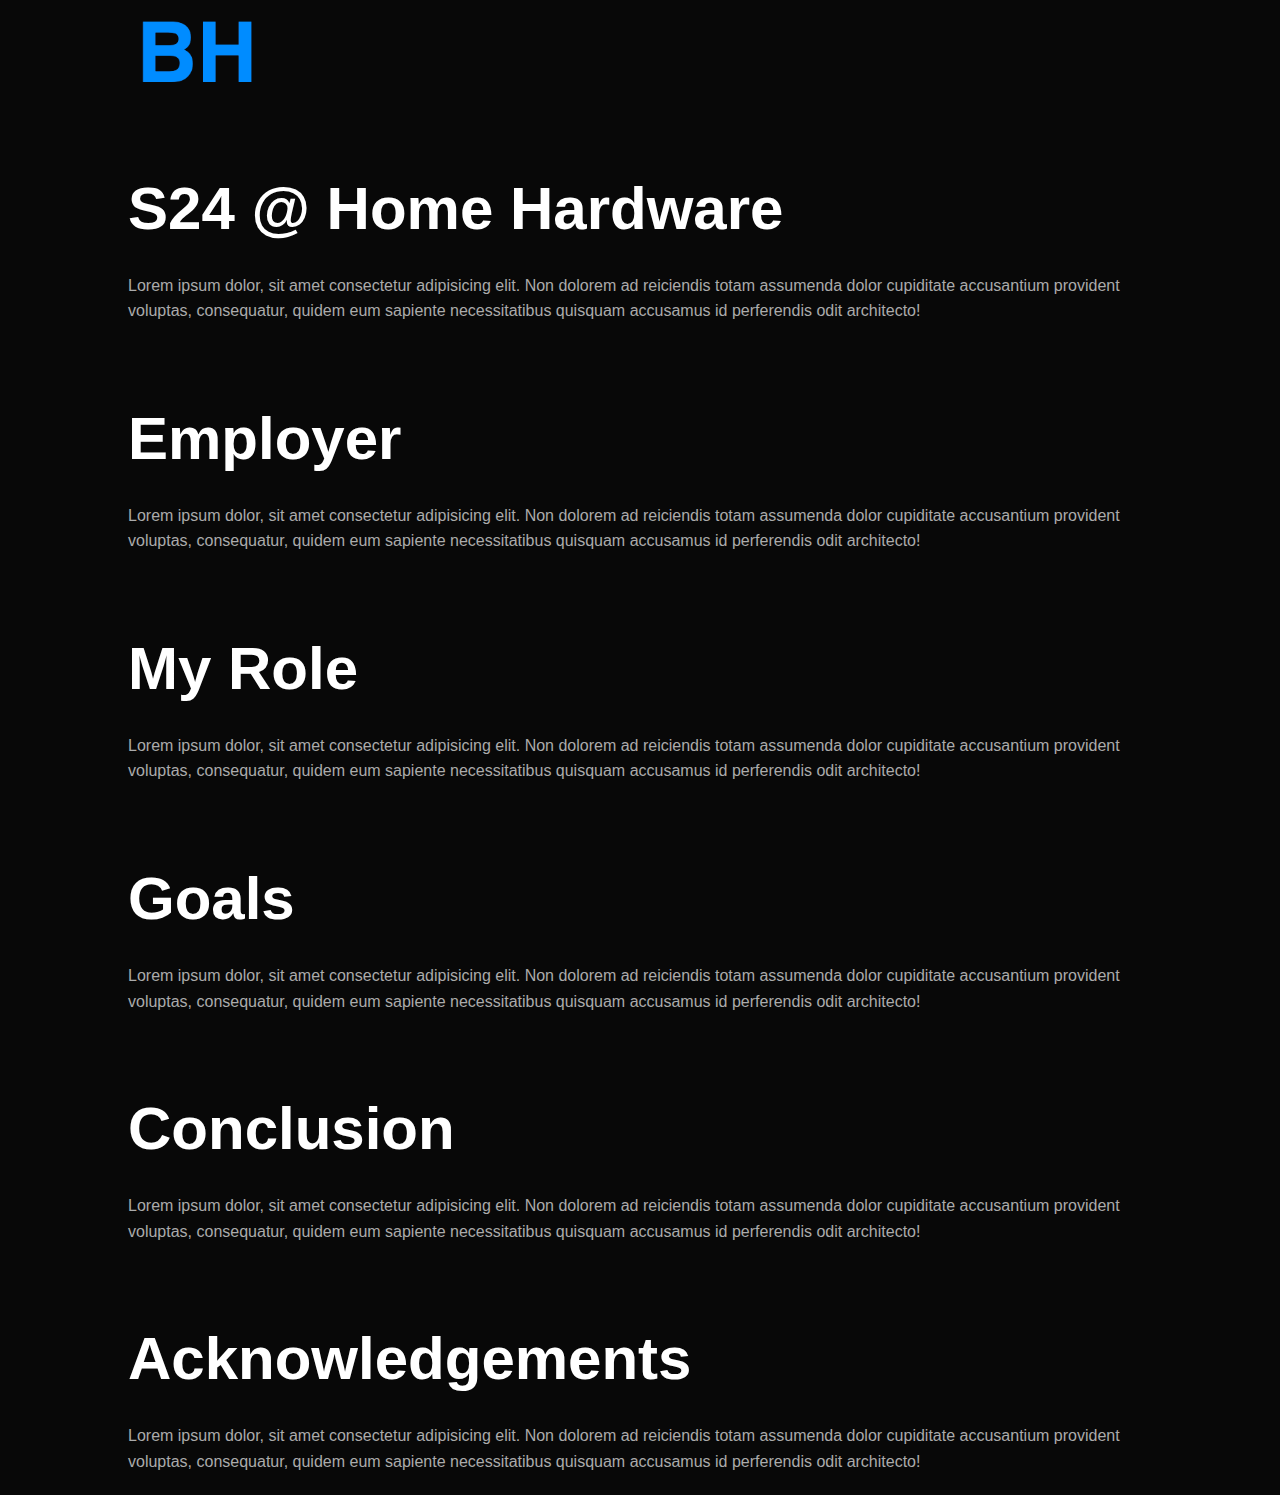
==== work-term-1.html @ 035efce2 "updated images, filled in content and released initial version of Pepper work term report" ====
<!DOCTYPE html>
<html lang="en">
<head>
    <meta charset="UTF-8">
    <meta http-equiv="X-UA-Compatible" content="IE=edge">
    <meta name="viewport" content="width=device-width, initial-scale=1.0">
    <title>Ben Holbrook</title>
    <link rel="stylesheet" href="work-term-style.css">
</head>
<body>
<!-- ------------------- header ------------------- -->
<div id="header">
    <div class="container">
        <a href="index.html"><img src="images/BH.png" class="logo"></a>
        <div class="title">
            <h1 class="sub-title">S24 @ Home Hardware</h1>
        </div>
        <div class="text">
            <p>
                Lorem ipsum dolor, sit amet consectetur adipisicing elit. Non dolorem ad reiciendis totam assumenda dolor cupiditate accusantium provident voluptas, consequatur, quidem eum sapiente necessitatibus quisquam accusamus id perferendis odit architecto!
            </p>
        </div>
    </div>
</div>
<div id="employer">
    <div class="container">
        <div class="title">
            <h1 class="sub-title">Employer</h1>
        </div>
        <div class="text">
            <p>
                Lorem ipsum dolor, sit amet consectetur adipisicing elit. Non dolorem ad reiciendis totam assumenda dolor cupiditate accusantium provident voluptas, consequatur, quidem eum sapiente necessitatibus quisquam accusamus id perferendis odit architecto!
            </p>
        </div>
    </div>
</div>
<div id="my-role">
    <div class="container">
        <div class="title">
            <h1 class="sub-title">My Role</h1>
        </div>
        <div class="text">
            <p>
                Lorem ipsum dolor, sit amet consectetur adipisicing elit. Non dolorem ad reiciendis totam assumenda dolor cupiditate accusantium provident voluptas, consequatur, quidem eum sapiente necessitatibus quisquam accusamus id perferendis odit architecto!
            </p>
        </div>
    </div>
</div>
<div id="goals">
    <div class="container">
        <div class="title">
            <h1 class="sub-title">Goals</h1>
        </div>
        <div class="text">
            <p>
                Lorem ipsum dolor, sit amet consectetur adipisicing elit. Non dolorem ad reiciendis totam assumenda dolor cupiditate accusantium provident voluptas, consequatur, quidem eum sapiente necessitatibus quisquam accusamus id perferendis odit architecto!
            </p>
        </div>
    </div>
</div>
<div id="conclusion">
    <div class="container">
        <div class="title">
            <h1 class="sub-title">Conclusion</h1>
        </div>
        <div class="text">
            <p>
                Lorem ipsum dolor, sit amet consectetur adipisicing elit. Non dolorem ad reiciendis totam assumenda dolor cupiditate accusantium provident voluptas, consequatur, quidem eum sapiente necessitatibus quisquam accusamus id perferendis odit architecto!
            </p>
        </div>
    </div>
</div>
<div id="acknowledgements">
    <div class="container">
        <div class="title">
            <h1 class="sub-title">Acknowledgements</h1>
        </div>
        <div class="text">
            <p>
                Lorem ipsum dolor, sit amet consectetur adipisicing elit. Non dolorem ad reiciendis totam assumenda dolor cupiditate accusantium provident voluptas, consequatur, quidem eum sapiente necessitatibus quisquam accusamus id perferendis odit architecto!
            </p>
        </div>
    </div>
</div>
</body>
---- work-term-style.css ----
*{
    margin: 0;
    padding: 0;
    font-family: 'Poppins', sans-serif;
    box-sizing: border-box;
}

body{
    background: #080808;
    color: #fff;
}

.container{
    padding: 0px 10% 20px 10%;   
}

.logo{
    width: 140px;   
}

.sub-title{
    font-size: 60px;
    font-weight: 600;
    color: #fff;
}

.title{
    padding-top: 60px;
    padding-bottom: 30px;
}

.text{
    color: #ababab;
    line-height: 1.6;
}


.image a img{
    width: 50%;
    border-radius: 10px;
    display: block;
    margin: auto;
}

.image{
    padding: 30px;
}

.image p{
    color: #ababab;
    text-align: center;
    padding: 4px;
}


ol{
    list-style-position: inside;
}

ol li{
    color: #fff;
    font-weight: 400;
}
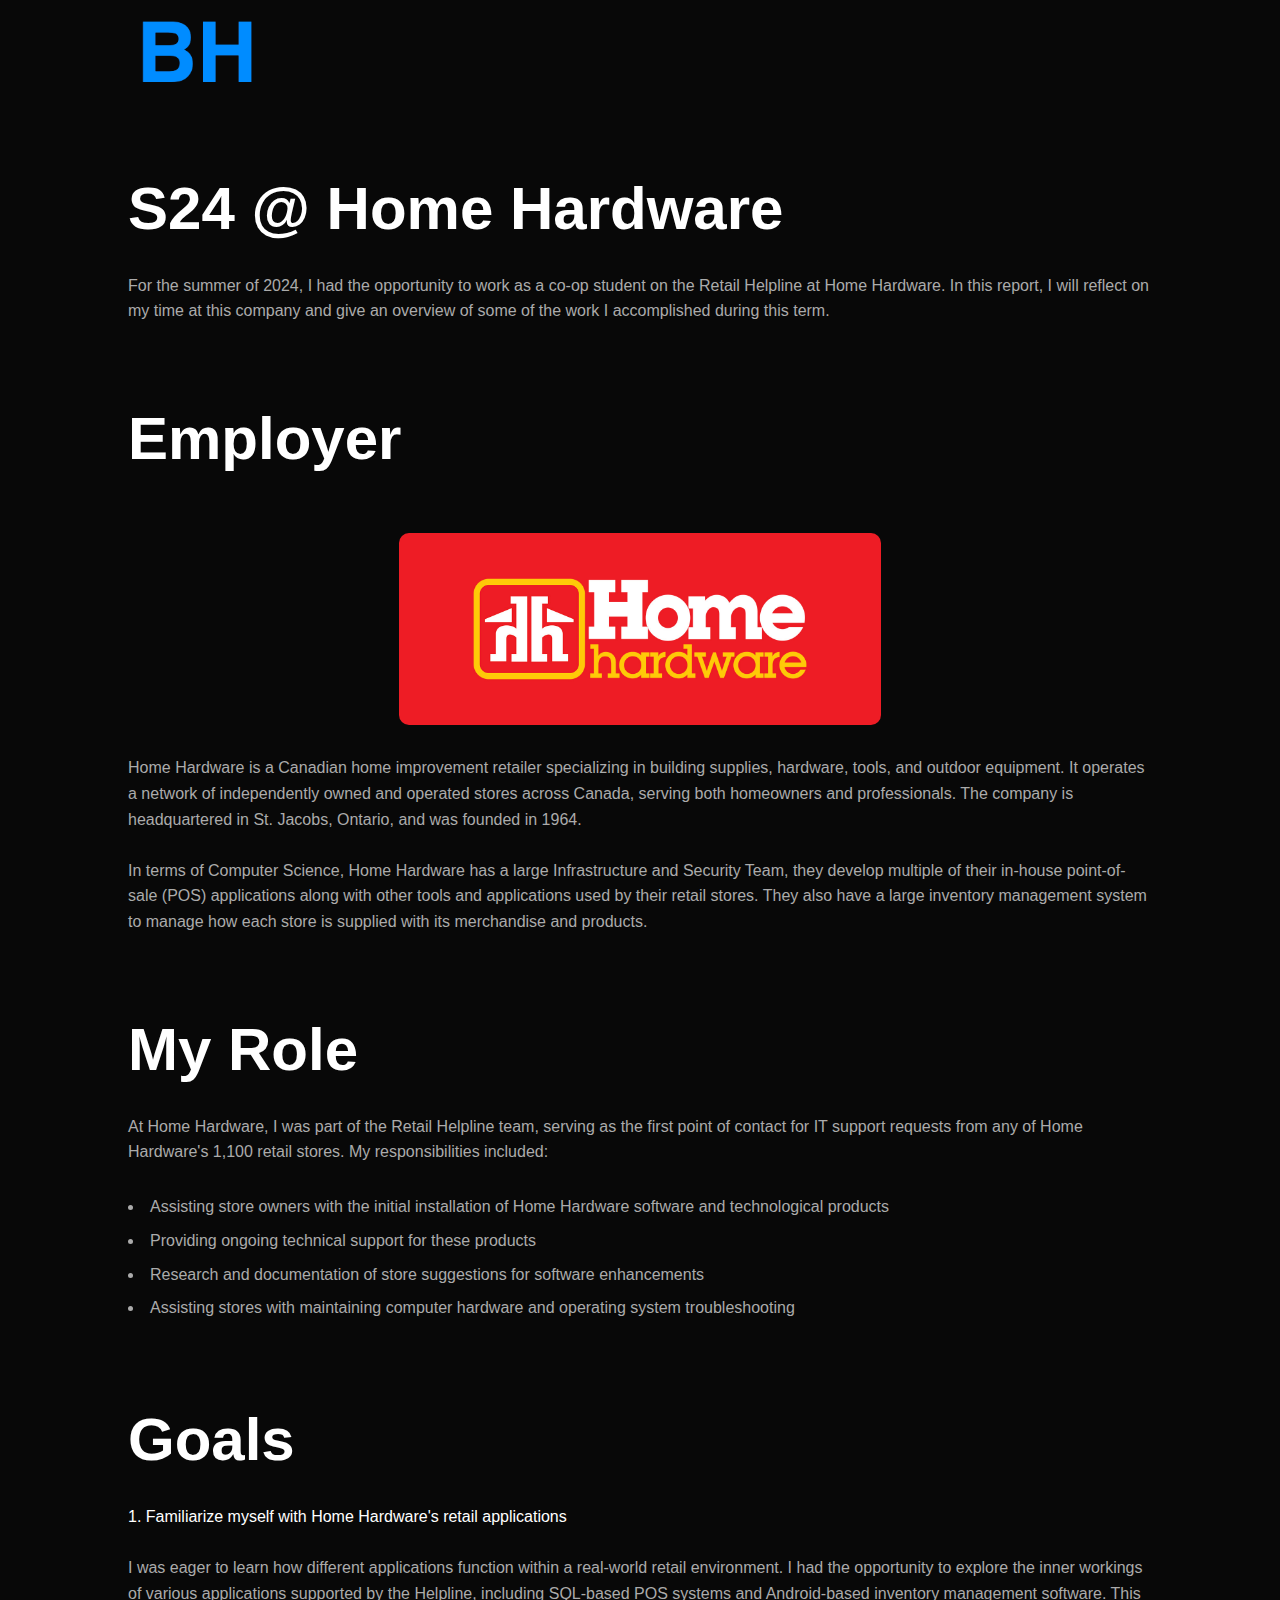
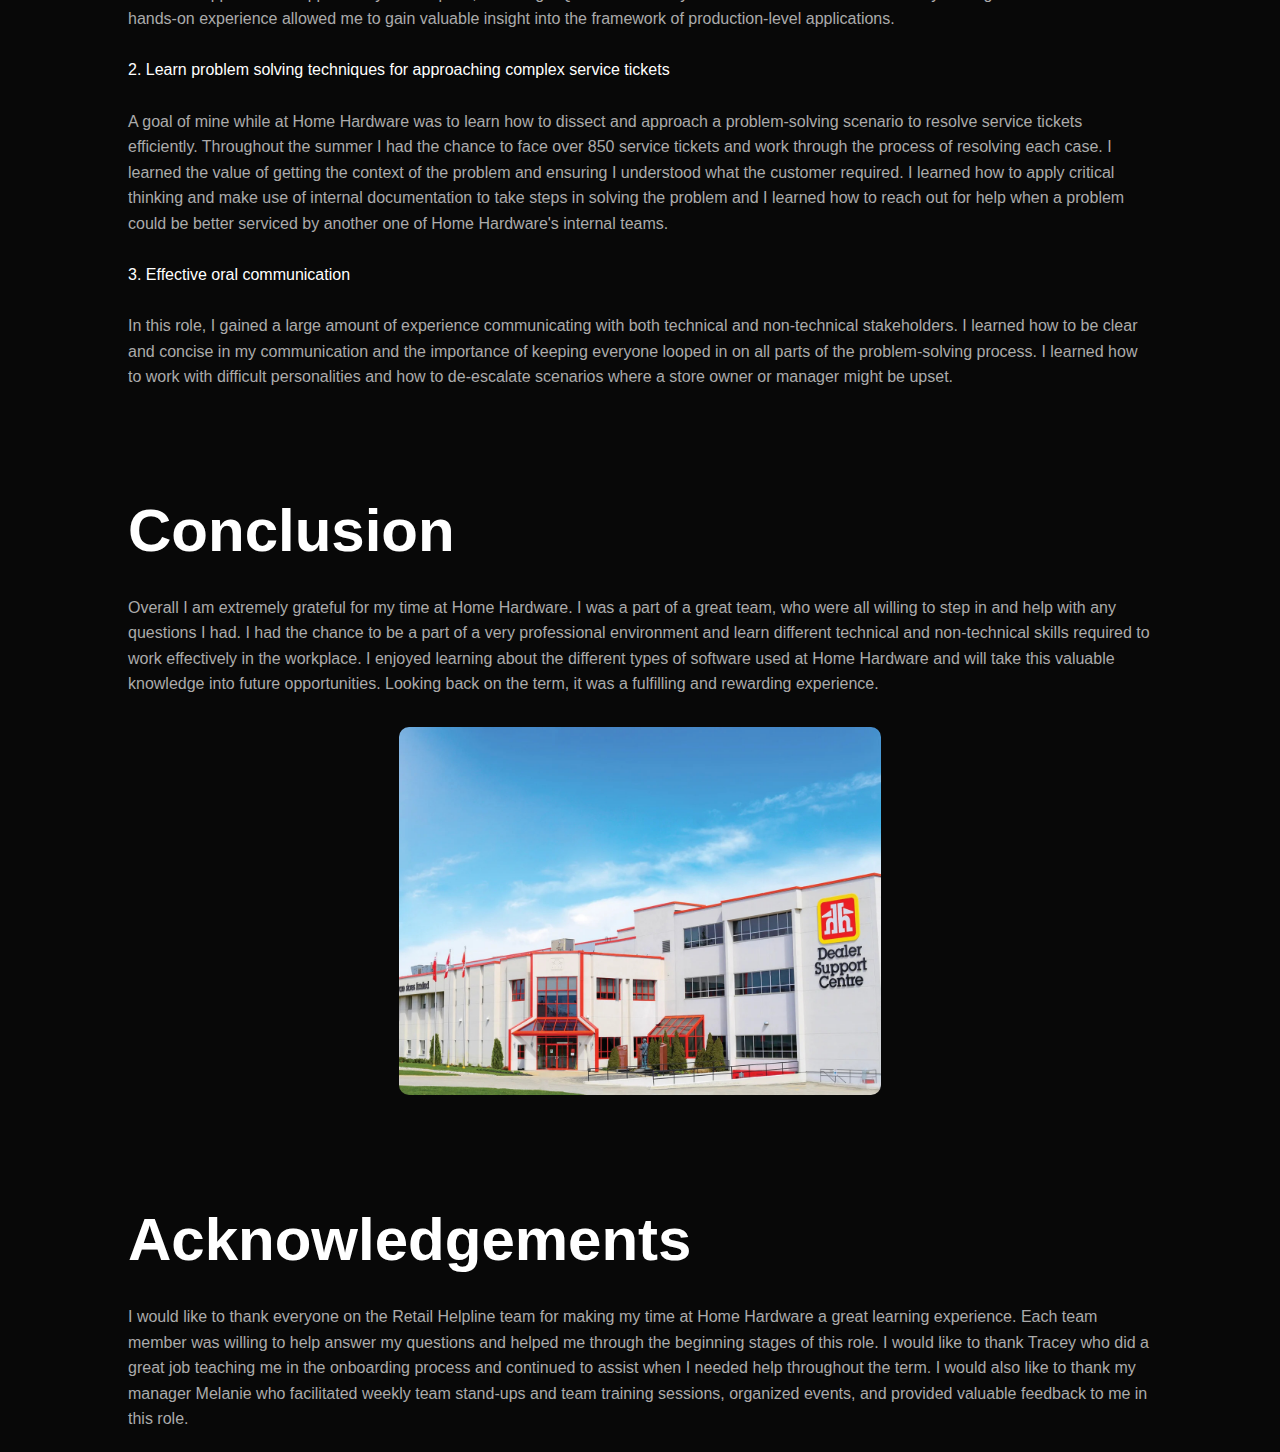
==== commit df0ac49f: "added HH work term report" ====
--- a/work-term-1.html
+++ b/work-term-1.html
@@ -17,7 +17,9 @@
         </div>
         <div class="text">
             <p>
-                Lorem ipsum dolor, sit amet consectetur adipisicing elit. Non dolorem ad reiciendis totam assumenda dolor cupiditate accusantium provident voluptas, consequatur, quidem eum sapiente necessitatibus quisquam accusamus id perferendis odit architecto!
+                For the summer of 2024, I had the opportunity to work as a co-op student on the Retail Helpline at Home Hardware.
+                In this report, I will reflect on my time at this company and give an overview of some of the work I accomplished
+                during this term.
             </p>
         </div>
     </div>
@@ -27,9 +29,19 @@
         <div class="title">
             <h1 class="sub-title">Employer</h1>
         </div>
+        <div class="image">
+            <a href="https://www.homehardware.ca"><img src="images/HomeHardware-logo.jpg"></a>
+        </div>
         <div class="text">
             <p>
-                Lorem ipsum dolor, sit amet consectetur adipisicing elit. Non dolorem ad reiciendis totam assumenda dolor cupiditate accusantium provident voluptas, consequatur, quidem eum sapiente necessitatibus quisquam accusamus id perferendis odit architecto!
+                Home Hardware is a Canadian home improvement retailer specializing in building supplies, hardware, tools,
+                and outdoor equipment. It operates a network of independently owned and operated stores across Canada,
+                serving both homeowners and professionals. The company is headquartered in St. Jacobs, Ontario, and was founded in 1964.
+                <br><br>
+                In terms of Computer Science, Home Hardware has a large Infrastructure and Security Team, they develop multiple
+                of their in-house point-of-sale (POS) applications along with other tools and applications used by their retail
+                stores. They also have a large inventory management system to manage how each store is supplied with its merchandise
+                and products.    
             </p>
         </div>
     </div>
@@ -41,8 +53,15 @@
         </div>
         <div class="text">
             <p>
-                Lorem ipsum dolor, sit amet consectetur adipisicing elit. Non dolorem ad reiciendis totam assumenda dolor cupiditate accusantium provident voluptas, consequatur, quidem eum sapiente necessitatibus quisquam accusamus id perferendis odit architecto!
+                At Home Hardware, I was part of the Retail Helpline team, serving as the first point of contact for IT support
+                requests from any of Home Hardware's 1,100 retail stores. My responsibilities included:<br><br>
             </p>
+            <ul>
+                <li>Assisting store owners with the initial installation of Home Hardware software and technological products</li>
+                <li>Providing ongoing technical support for these products</li>
+                <li>Research and documentation of store suggestions for software enhancements</li>
+                <li>Assisting stores with maintaining computer hardware and operating system troubleshooting</li>
+            </ul>
         </div>
     </div>
 </div>
@@ -52,9 +71,33 @@
             <h1 class="sub-title">Goals</h1>
         </div>
         <div class="text">
-            <p>
-                Lorem ipsum dolor, sit amet consectetur adipisicing elit. Non dolorem ad reiciendis totam assumenda dolor cupiditate accusantium provident voluptas, consequatur, quidem eum sapiente necessitatibus quisquam accusamus id perferendis odit architecto!
-            </p>
+            <ol>
+                <li>Familiarize myself with Home Hardware's retail applications</li>
+                <p>
+                    <br>I was eager to learn how different applications function within a real-world retail environment. I had the opportunity
+                    to explore the inner workings of various applications supported by the Helpline, including SQL-based POS systems and
+                    Android-based inventory management software. This hands-on experience allowed me to gain valuable insight into the 
+                    framework of production-level applications.<br><br>
+    
+                </p>
+                <li>Learn problem solving techniques for approaching complex service tickets</li>
+                <p>
+                    <br>A goal of mine while at Home Hardware was to learn how to dissect and approach a problem-solving scenario to resolve
+                    service tickets efficiently. Throughout the summer I had the chance to face over 850 service tickets and work through 
+                    the process of resolving each case. I learned the value of getting the context of the problem and ensuring I understood 
+                    what the customer required. I learned how to apply critical thinking and make use of internal documentation to take steps
+                    in solving the problem and I learned how to reach out for help when a problem could be better serviced by another one of
+                    Home Hardware's internal teams.<br><br>
+    
+                </p>
+                <li>Effective oral communication</li>
+                <p>
+                    <br>In this role, I gained a large amount of experience communicating with both technical and non-technical stakeholders. I
+                    learned how to be clear and concise in my communication and the importance of keeping everyone looped in on all parts of
+                    the problem-solving process. I learned how to work with difficult personalities and how to de-escalate scenarios where a
+                    store owner or manager might be upset.<br><br>
+                </p>
+            </ol>
         </div>
     </div>
 </div>
@@ -65,8 +108,15 @@
         </div>
         <div class="text">
             <p>
-                Lorem ipsum dolor, sit amet consectetur adipisicing elit. Non dolorem ad reiciendis totam assumenda dolor cupiditate accusantium provident voluptas, consequatur, quidem eum sapiente necessitatibus quisquam accusamus id perferendis odit architecto!
+                Overall I am extremely grateful for my time at Home Hardware. I was a part of a great team, who were all willing to step in
+                and help with any questions I had. I had the chance to be a part of a very professional environment and learn different technical
+                and non-technical skills required to work effectively in the workplace. I enjoyed learning about the different types of software
+                used at Home Hardware and will take this valuable knowledge into future opportunities. Looking back on the term, it was a fulfilling
+                and rewarding experience.
             </p>
+            <div class="image">
+                <a href="https://www.homehardware.ca"><img src="images/hh-headoffice.jpg"></a>
+            </div>
         </div>
     </div>
 </div>
@@ -77,7 +127,11 @@
         </div>
         <div class="text">
             <p>
-                Lorem ipsum dolor, sit amet consectetur adipisicing elit. Non dolorem ad reiciendis totam assumenda dolor cupiditate accusantium provident voluptas, consequatur, quidem eum sapiente necessitatibus quisquam accusamus id perferendis odit architecto!
+                I would like to thank everyone on the Retail Helpline team for making my time at Home Hardware a great learning experience. 
+                Each team member was willing to help answer my questions and helped me through the beginning stages of this role. I would like 
+                to thank Tracey who did a great job teaching me in the onboarding process and continued to assist when I needed help throughout 
+                the term. I would also like to thank my manager Melanie who facilitated weekly team stand-ups and team training sessions, organized events, 
+                and provided valuable feedback to me in this role. 
             </p>
         </div>
     </div>
--- a/work-term-style.css
+++ b/work-term-style.css
@@ -61,3 +61,11 @@
     color: #fff;
     font-weight: 400;
 }
+
+ul{
+    list-style-position: inside;
+}
+
+ul li{
+    line-height: 2.1;
+}
